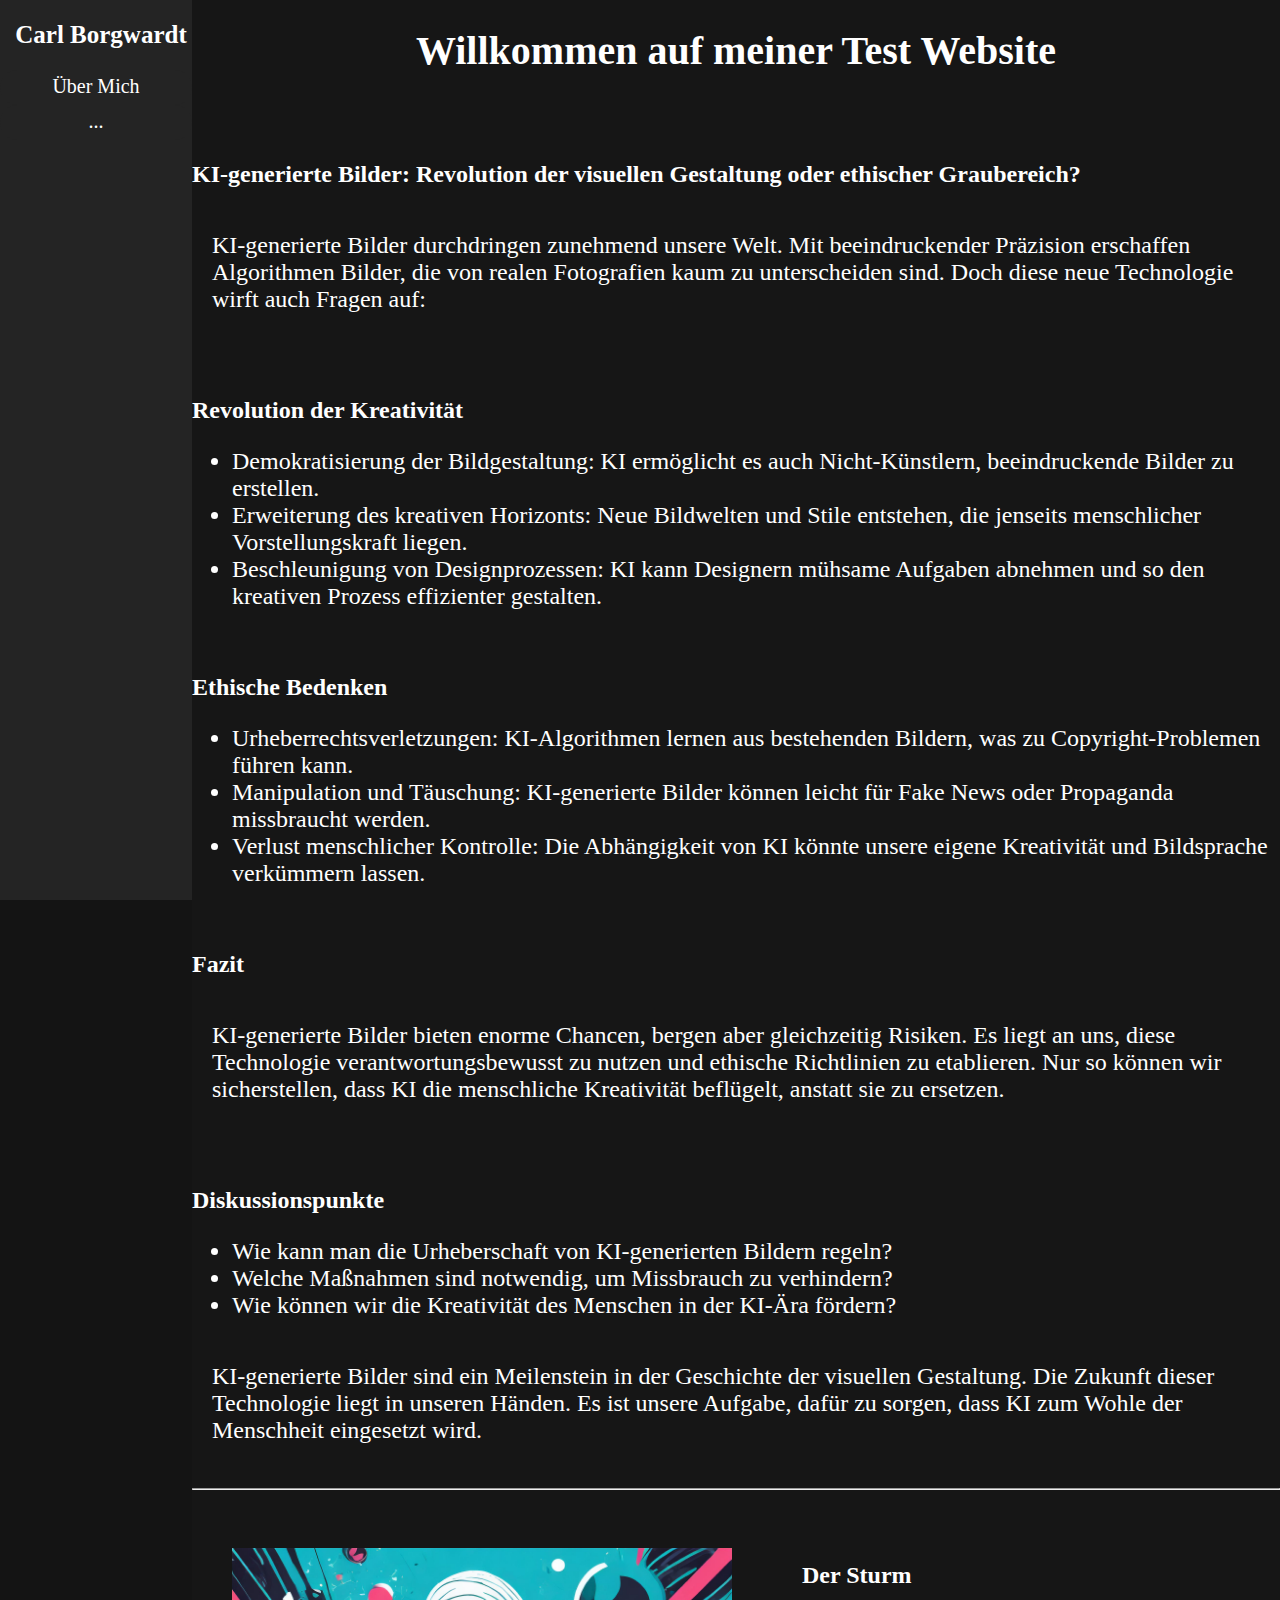
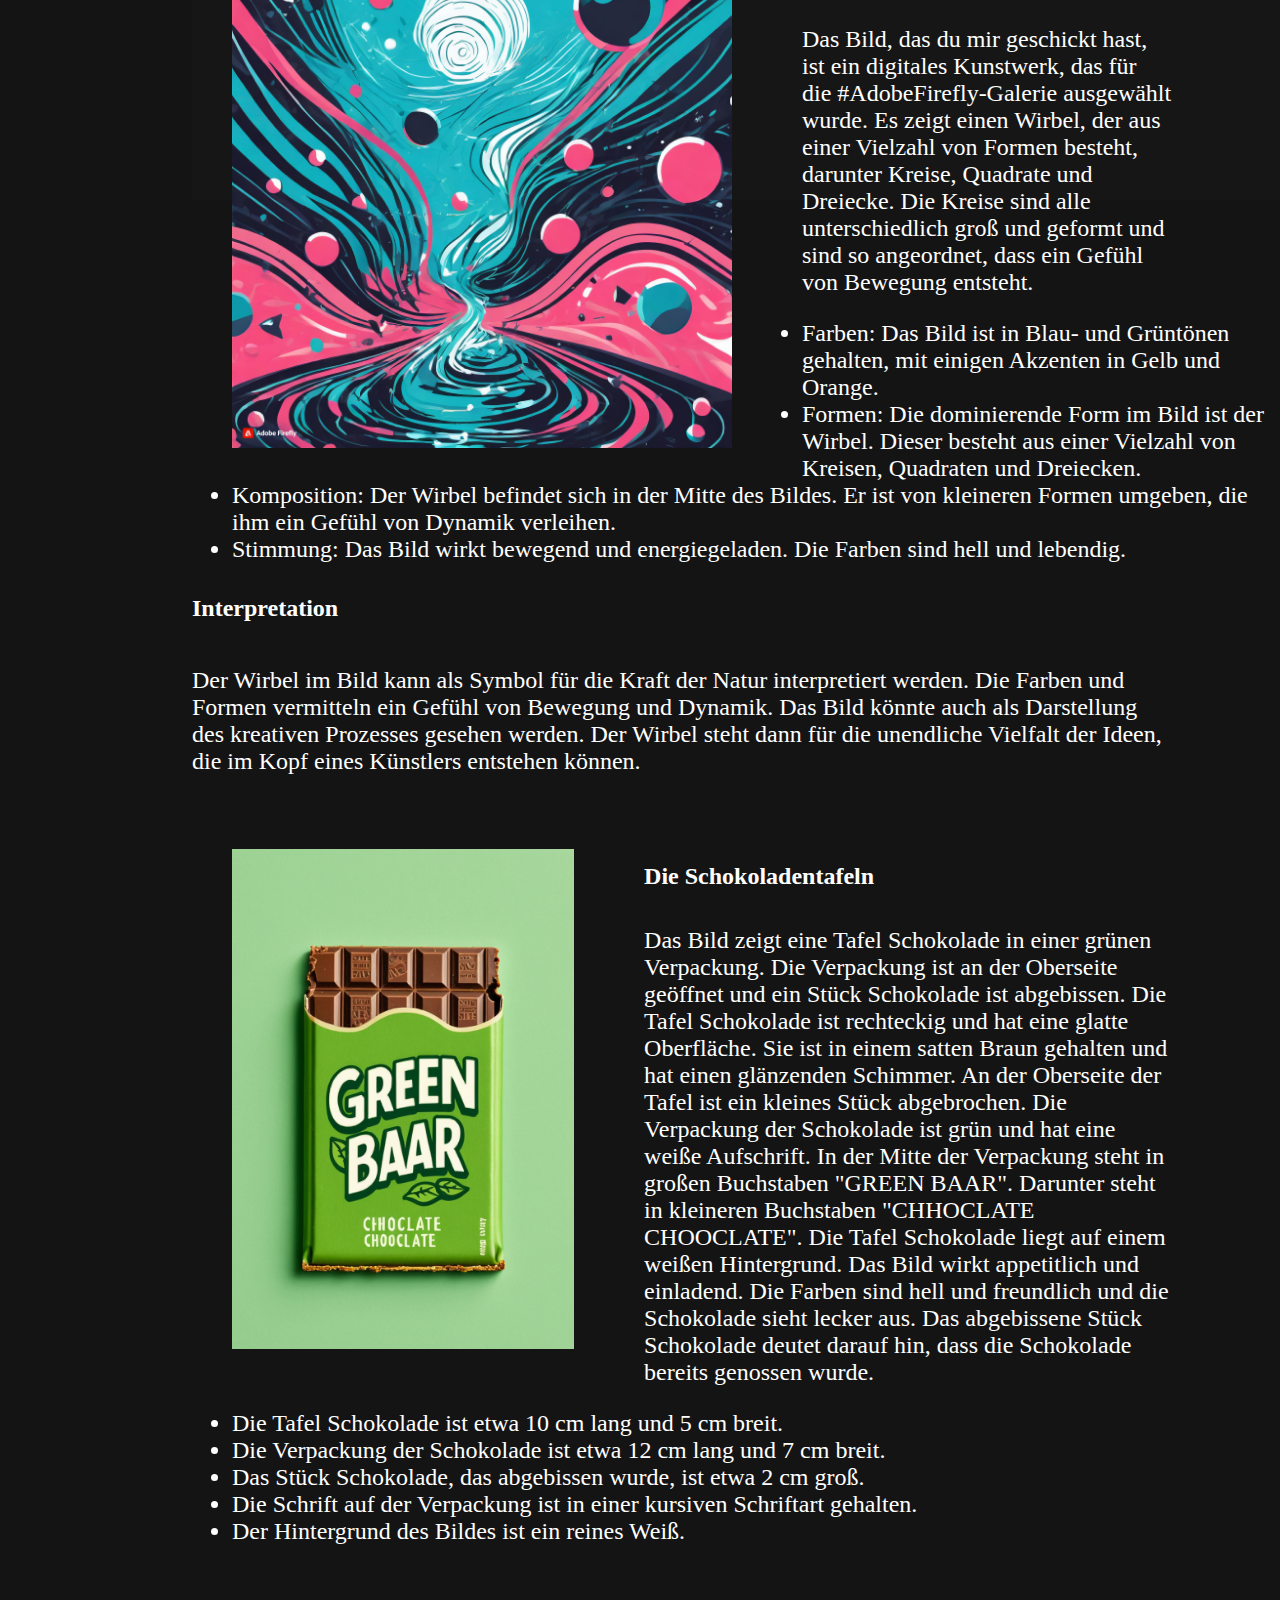
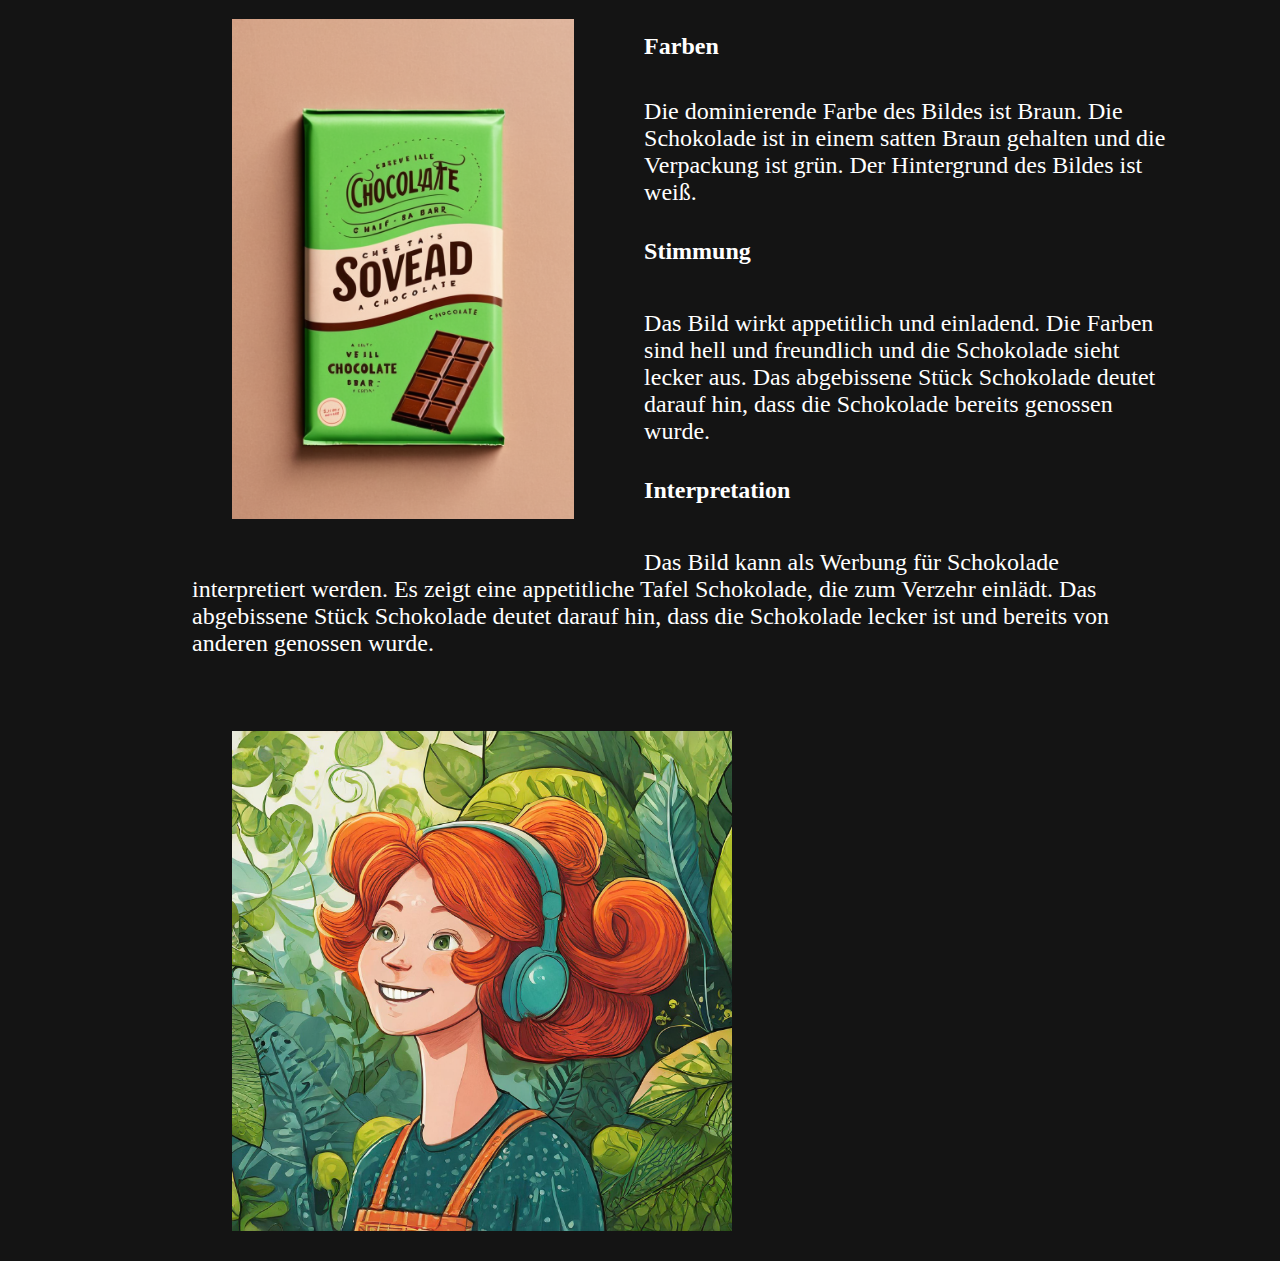
==== index.html @ fc2626b7 "Add files via upload" ====
<!DOCTYPE html>
<html lang="de">
  <head>
    <meta charset="utf-8" />
    <title>Unterricht Website</title>
    <meta name="description" content="Website zum ueben von HTML" />
    <link rel="stylesheet" href="style.css" />
  </head>
  <body>
    <div id="seitenbereichhitbox"></div>
    <div id="seitenbereich">
      <a href="index.html" style="text-decoration: none"
        ><h2>Carl Borgwardt</h2></a
      >
      <a href="uebermich/uebermich.html"><div id="button">Über Mich</div></a>
      <a href="uebermich/uebermich.html"><div id="button">...</div></a>
    </div>
    <div id="main">
      <h1 id="kopfzeile">Willkommen auf meiner Test Website</h1>
      <div>
        <h3>
          KI-generierte Bilder: Revolution der visuellen Gestaltung oder
          ethischer Graubereich?
        </h3>

        <p>
          KI-generierte Bilder durchdringen zunehmend unsere Welt. Mit
          beeindruckender Präzision erschaffen Algorithmen Bilder, die von
          realen Fotografien kaum zu unterscheiden sind. Doch diese neue
          Technologie wirft auch Fragen auf:
        </p>

        <h3>Revolution der Kreativität</h3>

        <ul>
          <li>
            Demokratisierung der Bildgestaltung: KI ermöglicht es auch
            Nicht-Künstlern, beeindruckende Bilder zu erstellen.
          </li>
          <li>
            Erweiterung des kreativen Horizonts: Neue Bildwelten und Stile
            entstehen, die jenseits menschlicher Vorstellungskraft liegen.
          </li>
          <li>
            Beschleunigung von Designprozessen: KI kann Designern mühsame
            Aufgaben abnehmen und so den kreativen Prozess effizienter
            gestalten.
          </li>
        </ul>

        <h3>Ethische Bedenken</h3>

        <ul>
          <li>
            Urheberrechtsverletzungen: KI-Algorithmen lernen aus bestehenden
            Bildern, was zu Copyright-Problemen führen kann.
          </li>
          <li>
            Manipulation und Täuschung: KI-generierte Bilder können leicht für
            Fake News oder Propaganda missbraucht werden.
          </li>
          <li>
            Verlust menschlicher Kontrolle: Die Abhängigkeit von KI könnte
            unsere eigene Kreativität und Bildsprache verkümmern lassen.
          </li>
        </ul>

        <h3>Fazit</h3>

        <p>
          KI-generierte Bilder bieten enorme Chancen, bergen aber gleichzeitig
          Risiken. Es liegt an uns, diese Technologie verantwortungsbewusst zu
          nutzen und ethische Richtlinien zu etablieren. Nur so können wir
          sicherstellen, dass KI die menschliche Kreativität beflügelt, anstatt
          sie zu ersetzen.
        </p>

        <h3>Diskussionspunkte</h3>

        <ul>
          <li>
            Wie kann man die Urheberschaft von KI-generierten Bildern regeln?
          </li>
          <li>Welche Maßnahmen sind notwendig, um Missbrauch zu verhindern?</li>
          <li>
            Wie können wir die Kreativität des Menschen in der KI-Ära fördern?
          </li>
        </ul>

        <p>
          KI-generierte Bilder sind ein Meilenstein in der Geschichte der
          visuellen Gestaltung. Die Zukunft dieser Technologie liegt in unseren
          Händen. Es ist unsere Aufgabe, dafür zu sorgen, dass KI zum Wohle der
          Menschheit eingesetzt wird.
        </p>
      </div>
      <hr />

      <div id="reihen">
        <div></div>

        <div>
          <a href="ai_sturm.jpg"
            ><img
              src="ai_sturm.jpg"
              alt="AI-Bild konnte nicht geladen werden :("
              title="AI1"
              id="Bild"
            />
          </a>
          <div>
            <h3>Der Sturm</h3>
            <p id="bilderbeschreibung">
              Das Bild, das du mir geschickt hast, ist ein digitales Kunstwerk,
              das für die &num;AdobeFirefly-Galerie ausgewählt wurde. Es zeigt
              einen Wirbel, der aus einer Vielzahl von Formen besteht, darunter
              Kreise, Quadrate und Dreiecke. Die Kreise sind alle
              unterschiedlich groß und geformt und sind so angeordnet, dass ein
              Gefühl von Bewegung entsteht.
            </p>
            <ul>
              <li>
                Farben: Das Bild ist in Blau- und Grüntönen gehalten, mit
                einigen Akzenten in Gelb und Orange.
              </li>
              <li>
                Formen: Die dominierende Form im Bild ist der Wirbel. Dieser
                besteht aus einer Vielzahl von Kreisen, Quadraten und Dreiecken.
              </li>
              <li>
                Komposition: Der Wirbel befindet sich in der Mitte des Bildes.
                Er ist von kleineren Formen umgeben, die ihm ein Gefühl von
                Dynamik verleihen.
              </li>
              <li>
                Stimmung: Das Bild wirkt bewegend und energiegeladen. Die Farben
                sind hell und lebendig.
              </li>
            </ul>
            <h4>Interpretation</h4>
            <p id="bilderbeschreibung">
              Der Wirbel im Bild kann als Symbol für die Kraft der Natur
              interpretiert werden. Die Farben und Formen vermitteln ein Gefühl
              von Bewegung und Dynamik. Das Bild könnte auch als Darstellung des
              kreativen Prozesses gesehen werden. Der Wirbel steht dann für die
              unendliche Vielfalt der Ideen, die im Kopf eines Künstlers
              entstehen können.
            </p>
          </div>
        </div>

        <div>
          <a href="ai_schokolade.png"
            ><img
              src="ai_schokolade.png"
              alt="AI-Bild konnte nicht geladen werden :("
              title="AI1"
              id="Bild"
              style="top: 680px"
            />
          </a>
          <div>
            <h3>Die Schokoladentafeln</h3>
            <p id="bilderbeschreibung">
              Das Bild zeigt eine Tafel Schokolade in einer grünen Verpackung.
              Die Verpackung ist an der Oberseite geöffnet und ein Stück
              Schokolade ist abgebissen. Die Tafel Schokolade ist rechteckig und
              hat eine glatte Oberfläche. Sie ist in einem satten Braun gehalten
              und hat einen glänzenden Schimmer. An der Oberseite der Tafel ist
              ein kleines Stück abgebrochen. Die Verpackung der Schokolade ist
              grün und hat eine weiße Aufschrift. In der Mitte der Verpackung
              steht in großen Buchstaben "GREEN BAAR". Darunter steht in
              kleineren Buchstaben "CHHOCLATE CHOOCLATE". Die Tafel Schokolade
              liegt auf einem weißen Hintergrund. Das Bild wirkt appetitlich und
              einladend. Die Farben sind hell und freundlich und die Schokolade
              sieht lecker aus. Das abgebissene Stück Schokolade deutet darauf
              hin, dass die Schokolade bereits genossen wurde.
            </p>
            <ul>
              <li>Die Tafel Schokolade ist etwa 10 cm lang und 5 cm breit.</li>
              <li>
                Die Verpackung der Schokolade ist etwa 12 cm lang und 7 cm
                breit.
              </li>
              <li>
                Das Stück Schokolade, das abgebissen wurde, ist etwa 2 cm groß.
              </li>
              <li>
                Die Schrift auf der Verpackung ist in einer kursiven Schriftart
                gehalten.
              </li>
              <li>Der Hintergrund des Bildes ist ein reines Weiß.</li>
            </ul>
          </div>
        </div>

        <div>
          <a href="ai_schokolade2.png"
            ><img
              src="ai_schokolade2.png"
              alt="AI-Bild konnte nicht geladen werden :("
              title="AI1"
              id="Bild"
              style="top: 680px"
            />
          </a>
          <div>
            <h3>Farben</h3>

            <p id="bilderbeschreibung">
              Die dominierende Farbe des Bildes ist Braun. Die Schokolade ist in
              einem satten Braun gehalten und die Verpackung ist grün. Der
              Hintergrund des Bildes ist weiß.
            </p>

            <h4>Stimmung</h4>

            <p id="bilderbeschreibung">
              Das Bild wirkt appetitlich und einladend. Die Farben sind hell und
              freundlich und die Schokolade sieht lecker aus. Das abgebissene
              Stück Schokolade deutet darauf hin, dass die Schokolade bereits
              genossen wurde.
            </p>

            <h4>Interpretation</h4>

            <p id="bilderbeschreibung">
              Das Bild kann als Werbung für Schokolade interpretiert werden. Es
              zeigt eine appetitliche Tafel Schokolade, die zum Verzehr einlädt.
              Das abgebissene Stück Schokolade deutet darauf hin, dass die
              Schokolade lecker ist und bereits von anderen genossen wurde.
            </p>
          </div>
        </div>
        <div>
          <a href="ai_frau.jpg"
            ><img
              src="ai_frau.jpg"
              alt="AI-Bild konnte nicht geladen werden :("
              title="AI1"
              id="Bild"
              style="top: 680px"
            />
          </a>
        </div>
      </div>
    </div>
  </body>
</html>
---- style.css ----
body {
  background-color: rgb(20, 20, 20);
  min-height: 100%;
  padding: 0;
  margin: 0;
}

#main {
  float: left;
  width: 85%;
  height: 200vh;
  background-color: #161616;
}

#reihen {
  display: grid;
}

#seitenbereich {
  float: left;
  width: 15%;
  min-width: auto;
  min-height: 100%;
  height: 100vh;
  background-color: #242424;
  top: 0;
  left: 0;
  text-align: center;
  color: #fff;
  position: fixed;
}

#seitenbereichhitbox {
  float: left;
  width: 15%;
  min-width: auto;
  min-height: 100%;
  height: 100vh;
  background-color: #242424;
  top: 0;
  left: 0;
  text-align: center;
  color: #fff;
}

#kopfzeile {
  color: #ffffff;
  font-size: 40px;
  font-weight: bold;
  text-align: center;
  padding: 0px 0px 20px 0px;
}
h2 {
  color: #ffffff;
  font-size: 25px;
  text-align: center;
  padding: 0px 0px 0px 10px;
}

p {
  color: #ffffff;
  font-size: 18pt;
  padding: 20px;
}

a {
  color: #ffffff;
  font-size: 20px;
  width: 20px;
  height: 20px;
  text-align: center;
  text-decoration: none;
}
#button {
  background-color: #242424;
  border-radius: 20px;
  height: 30px;
  min-width: auto;
  max-width: 300px;
  margin: auto;
  padding: 5px 0px 0px 0px;
  vertical-align: middle;
}
#button:hover {
  transition: 100ms;
  background-color: #353535;
}

#Bild {
  height: 500px;
  float: left;
  right: 0px;
  padding: 50px 70px 30px 40px;
}

#bilderbeschreibung {
  color: #ffffff;
  font-size: 18pt;
  padding: 10pt 10% 0 0;
}

ul {
  color: #ffffff;
  font-size: 18pt;
}

h3 {
  text-align: left;
  padding: 40px 0 0 0;
  color: #ffffff;
  font-size: 18pt;
}

h4 {
  text-align: left;
  padding: 0 0 0 0;
  color: #ffffff;
  font-size: 18pt;
}
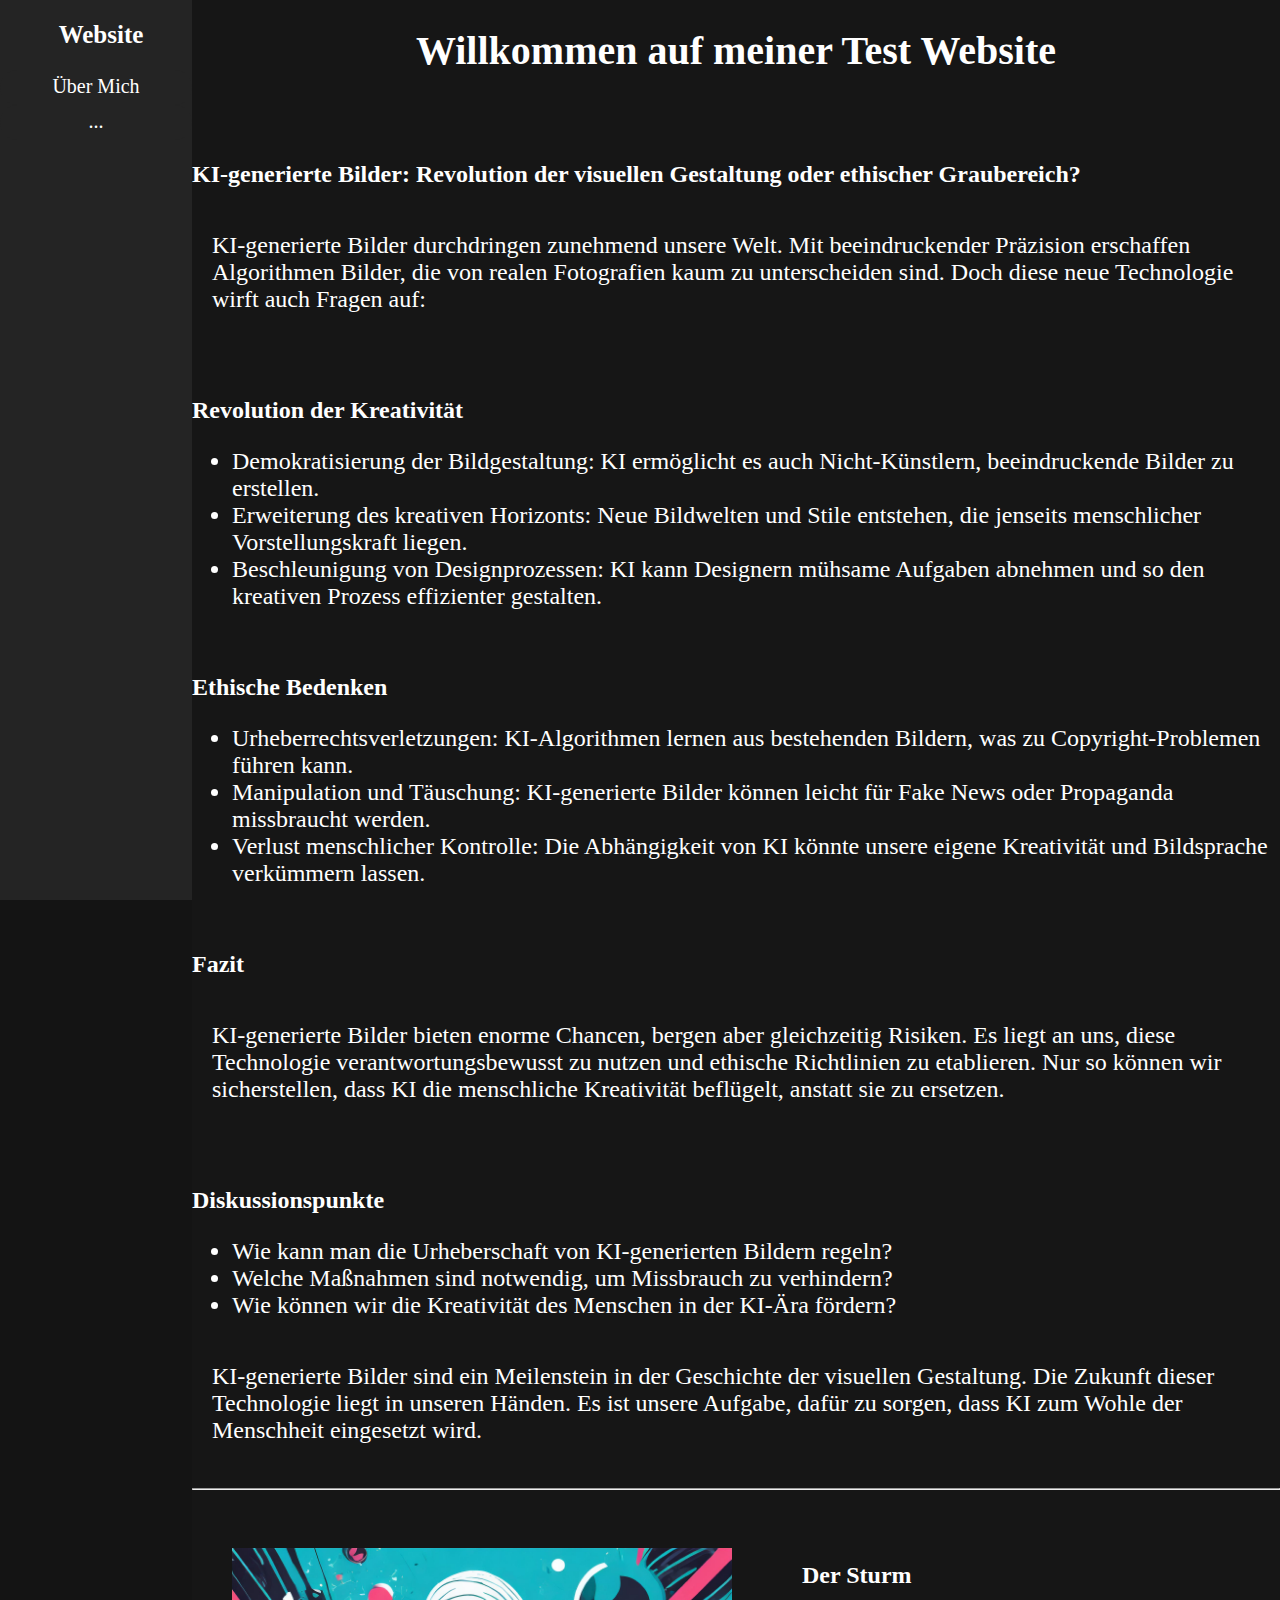
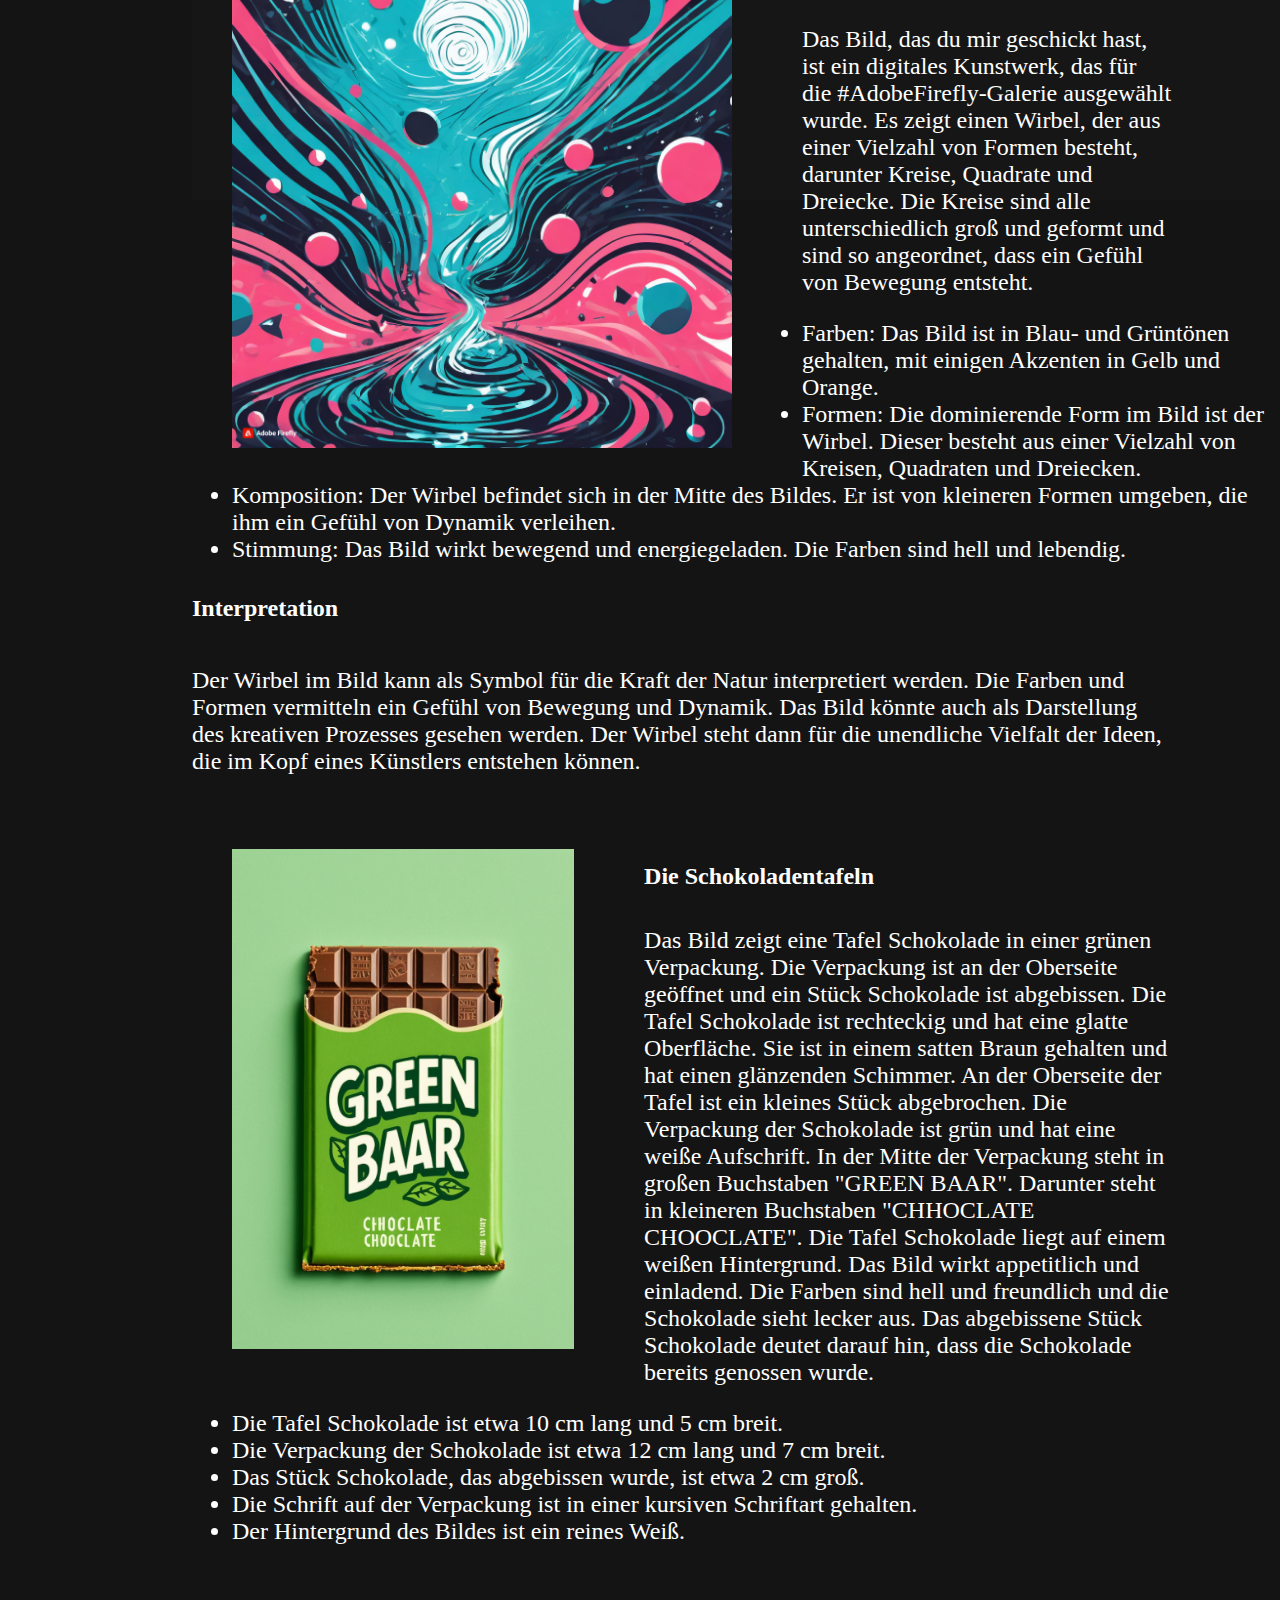
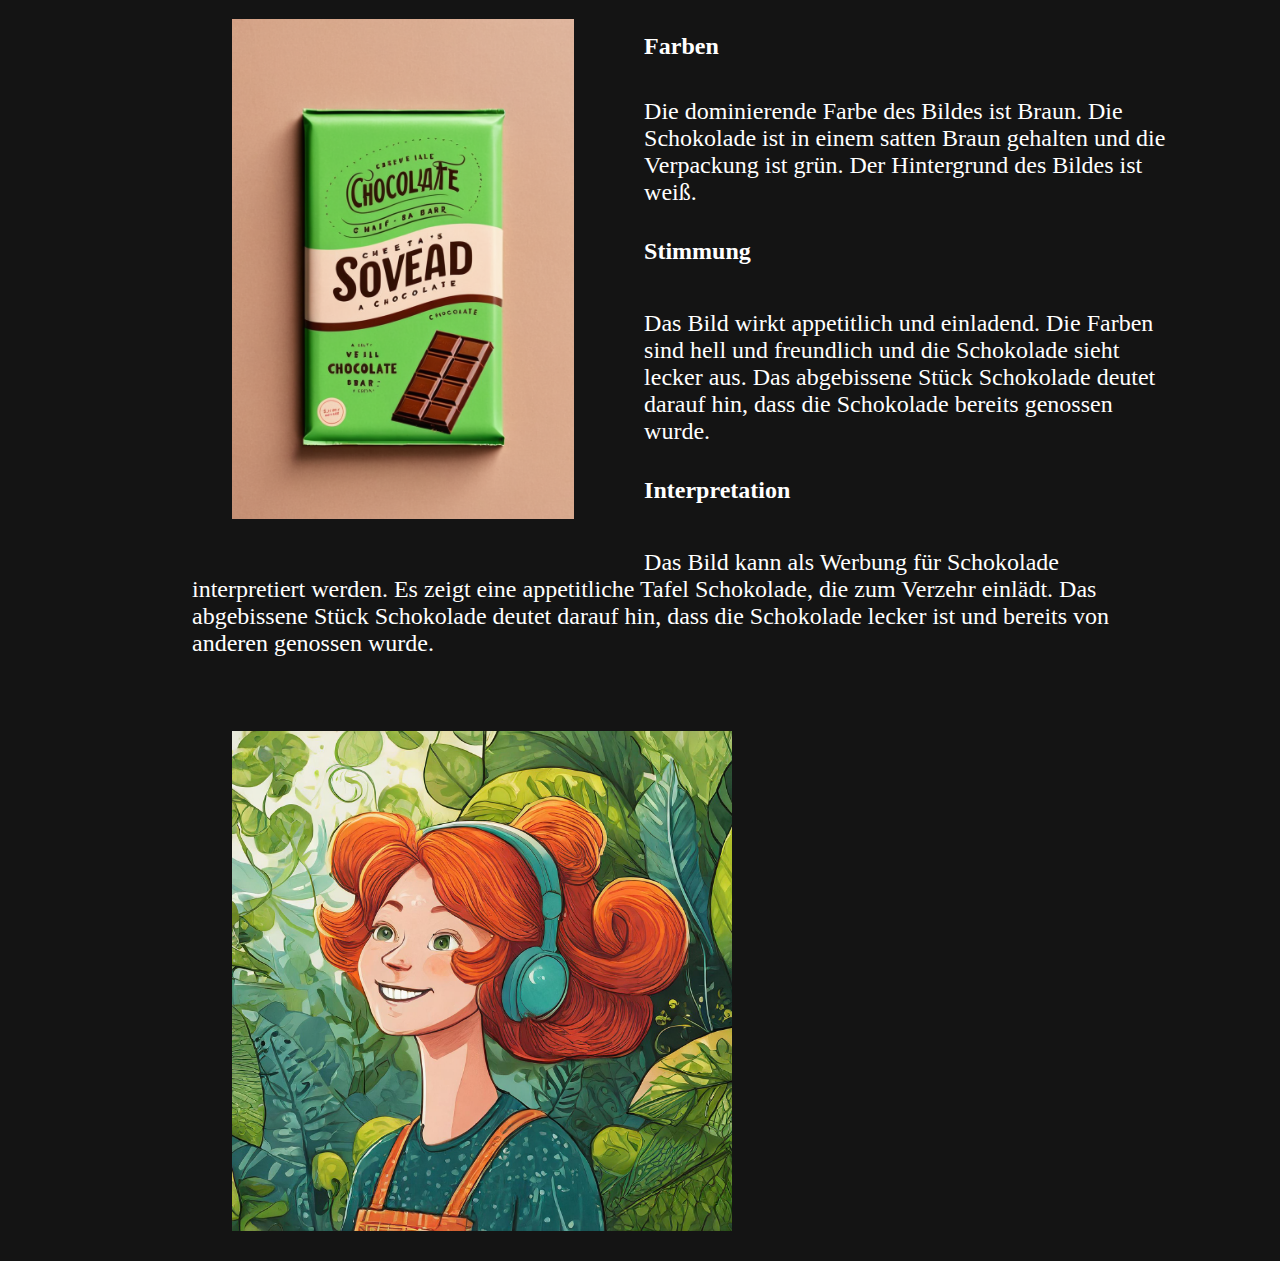
==== commit d117ff04: "Update index.html" ====
--- a/index.html
+++ b/index.html
@@ -10,7 +10,7 @@
     <div id="seitenbereichhitbox"></div>
     <div id="seitenbereich">
       <a href="index.html" style="text-decoration: none"
-        ><h2>Carl Borgwardt</h2></a
+        ><h2>Website</h2></a
       >
       <a href="uebermich/uebermich.html"><div id="button">Über Mich</div></a>
       <a href="uebermich/uebermich.html"><div id="button">...</div></a>
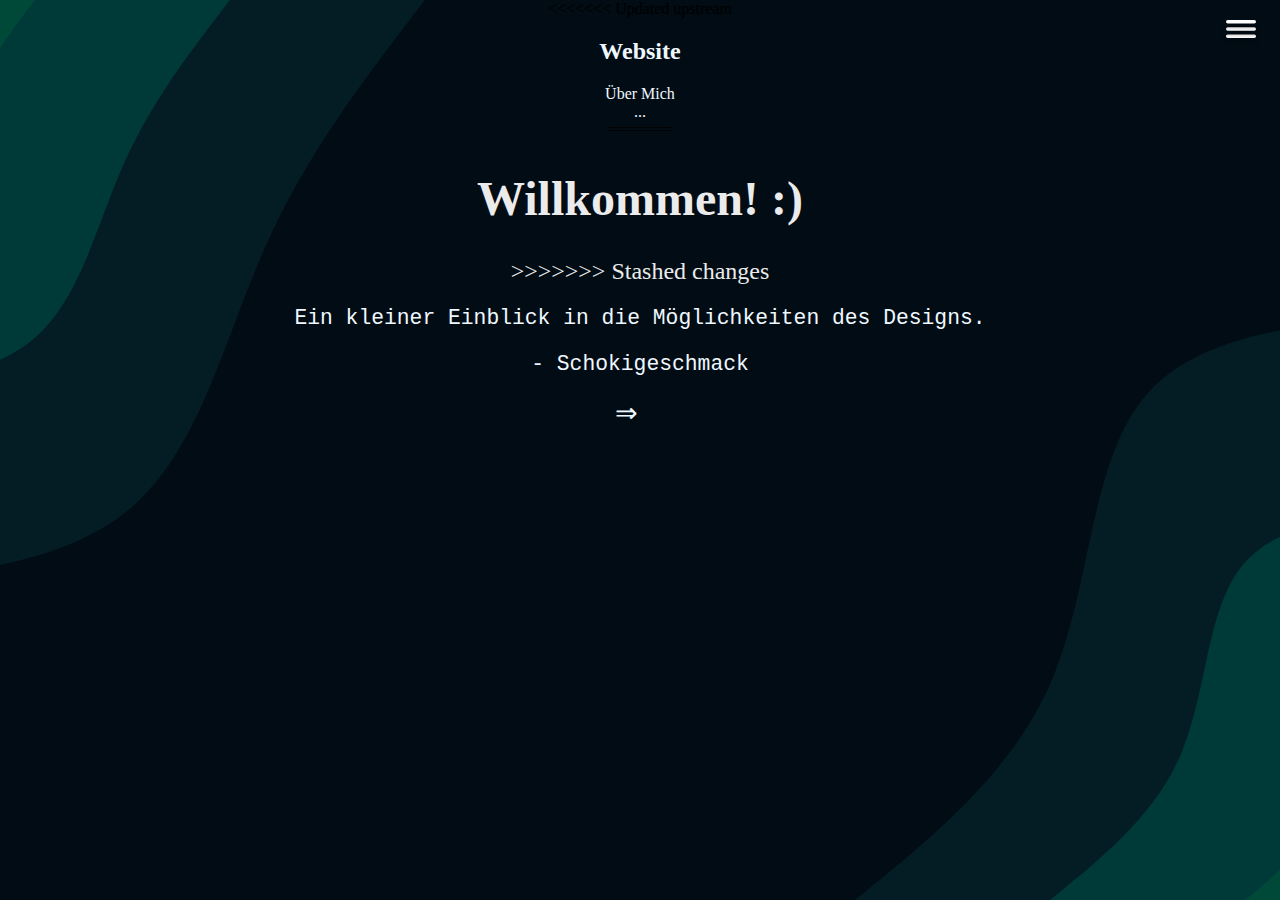
==== commit 8ab60822: "neu, neu, neu!" ====
--- a/index.html
+++ b/index.html
@@ -1,11 +1,13 @@
 <!DOCTYPE html>
 <html lang="de">
   <head>
-    <meta charset="utf-8" />
-    <title>Unterricht Website</title>
-    <meta name="description" content="Website zum ueben von HTML" />
+    <meta charset="UTF-8" />
+    <meta name="viewport" content="width=device-width, initial-scale=1.0" />
+    <title>Willkommen - Startseite</title>
     <link rel="stylesheet" href="style.css" />
+    <script src="aspectratio.js"></script>
   </head>
+<<<<<<< Updated upstream
   <body>
     <div id="seitenbereichhitbox"></div>
     <div id="seitenbereich">
@@ -14,236 +16,21 @@
       >
       <a href="uebermich/uebermich.html"><div id="button">Über Mich</div></a>
       <a href="uebermich/uebermich.html"><div id="button">...</div></a>
+=======
+  <body class="spacer layer1">
+    <div style="height: 25%"></div>
+
+    <div class="headline" id="skeleton">
+      <h1>Willkommen! &#058;&#041;</h1>
+>>>>>>> Stashed changes
     </div>
-    <div id="main">
-      <h1 id="kopfzeile">Willkommen auf meiner Test Website</h1>
-      <div>
-        <h3>
-          KI-generierte Bilder: Revolution der visuellen Gestaltung oder
-          ethischer Graubereich?
-        </h3>
-
-        <p>
-          KI-generierte Bilder durchdringen zunehmend unsere Welt. Mit
-          beeindruckender Präzision erschaffen Algorithmen Bilder, die von
-          realen Fotografien kaum zu unterscheiden sind. Doch diese neue
-          Technologie wirft auch Fragen auf:
-        </p>
-
-        <h3>Revolution der Kreativität</h3>
-
-        <ul>
-          <li>
-            Demokratisierung der Bildgestaltung: KI ermöglicht es auch
-            Nicht-Künstlern, beeindruckende Bilder zu erstellen.
-          </li>
-          <li>
-            Erweiterung des kreativen Horizonts: Neue Bildwelten und Stile
-            entstehen, die jenseits menschlicher Vorstellungskraft liegen.
-          </li>
-          <li>
-            Beschleunigung von Designprozessen: KI kann Designern mühsame
-            Aufgaben abnehmen und so den kreativen Prozess effizienter
-            gestalten.
-          </li>
-        </ul>
-
-        <h3>Ethische Bedenken</h3>
-
-        <ul>
-          <li>
-            Urheberrechtsverletzungen: KI-Algorithmen lernen aus bestehenden
-            Bildern, was zu Copyright-Problemen führen kann.
-          </li>
-          <li>
-            Manipulation und Täuschung: KI-generierte Bilder können leicht für
-            Fake News oder Propaganda missbraucht werden.
-          </li>
-          <li>
-            Verlust menschlicher Kontrolle: Die Abhängigkeit von KI könnte
-            unsere eigene Kreativität und Bildsprache verkümmern lassen.
-          </li>
-        </ul>
-
-        <h3>Fazit</h3>
-
-        <p>
-          KI-generierte Bilder bieten enorme Chancen, bergen aber gleichzeitig
-          Risiken. Es liegt an uns, diese Technologie verantwortungsbewusst zu
-          nutzen und ethische Richtlinien zu etablieren. Nur so können wir
-          sicherstellen, dass KI die menschliche Kreativität beflügelt, anstatt
-          sie zu ersetzen.
-        </p>
-
-        <h3>Diskussionspunkte</h3>
-
-        <ul>
-          <li>
-            Wie kann man die Urheberschaft von KI-generierten Bildern regeln?
-          </li>
-          <li>Welche Maßnahmen sind notwendig, um Missbrauch zu verhindern?</li>
-          <li>
-            Wie können wir die Kreativität des Menschen in der KI-Ära fördern?
-          </li>
-        </ul>
-
-        <p>
-          KI-generierte Bilder sind ein Meilenstein in der Geschichte der
-          visuellen Gestaltung. Die Zukunft dieser Technologie liegt in unseren
-          Händen. Es ist unsere Aufgabe, dafür zu sorgen, dass KI zum Wohle der
-          Menschheit eingesetzt wird.
-        </p>
-      </div>
-      <hr />
-
-      <div id="reihen">
-        <div></div>
-
-        <div>
-          <a href="ai_sturm.jpg"
-            ><img
-              src="ai_sturm.jpg"
-              alt="AI-Bild konnte nicht geladen werden :("
-              title="AI1"
-              id="Bild"
-            />
-          </a>
-          <div>
-            <h3>Der Sturm</h3>
-            <p id="bilderbeschreibung">
-              Das Bild, das du mir geschickt hast, ist ein digitales Kunstwerk,
-              das für die &num;AdobeFirefly-Galerie ausgewählt wurde. Es zeigt
-              einen Wirbel, der aus einer Vielzahl von Formen besteht, darunter
-              Kreise, Quadrate und Dreiecke. Die Kreise sind alle
-              unterschiedlich groß und geformt und sind so angeordnet, dass ein
-              Gefühl von Bewegung entsteht.
-            </p>
-            <ul>
-              <li>
-                Farben: Das Bild ist in Blau- und Grüntönen gehalten, mit
-                einigen Akzenten in Gelb und Orange.
-              </li>
-              <li>
-                Formen: Die dominierende Form im Bild ist der Wirbel. Dieser
-                besteht aus einer Vielzahl von Kreisen, Quadraten und Dreiecken.
-              </li>
-              <li>
-                Komposition: Der Wirbel befindet sich in der Mitte des Bildes.
-                Er ist von kleineren Formen umgeben, die ihm ein Gefühl von
-                Dynamik verleihen.
-              </li>
-              <li>
-                Stimmung: Das Bild wirkt bewegend und energiegeladen. Die Farben
-                sind hell und lebendig.
-              </li>
-            </ul>
-            <h4>Interpretation</h4>
-            <p id="bilderbeschreibung">
-              Der Wirbel im Bild kann als Symbol für die Kraft der Natur
-              interpretiert werden. Die Farben und Formen vermitteln ein Gefühl
-              von Bewegung und Dynamik. Das Bild könnte auch als Darstellung des
-              kreativen Prozesses gesehen werden. Der Wirbel steht dann für die
-              unendliche Vielfalt der Ideen, die im Kopf eines Künstlers
-              entstehen können.
-            </p>
-          </div>
-        </div>
-
-        <div>
-          <a href="ai_schokolade.png"
-            ><img
-              src="ai_schokolade.png"
-              alt="AI-Bild konnte nicht geladen werden :("
-              title="AI1"
-              id="Bild"
-              style="top: 680px"
-            />
-          </a>
-          <div>
-            <h3>Die Schokoladentafeln</h3>
-            <p id="bilderbeschreibung">
-              Das Bild zeigt eine Tafel Schokolade in einer grünen Verpackung.
-              Die Verpackung ist an der Oberseite geöffnet und ein Stück
-              Schokolade ist abgebissen. Die Tafel Schokolade ist rechteckig und
-              hat eine glatte Oberfläche. Sie ist in einem satten Braun gehalten
-              und hat einen glänzenden Schimmer. An der Oberseite der Tafel ist
-              ein kleines Stück abgebrochen. Die Verpackung der Schokolade ist
-              grün und hat eine weiße Aufschrift. In der Mitte der Verpackung
-              steht in großen Buchstaben "GREEN BAAR". Darunter steht in
-              kleineren Buchstaben "CHHOCLATE CHOOCLATE". Die Tafel Schokolade
-              liegt auf einem weißen Hintergrund. Das Bild wirkt appetitlich und
-              einladend. Die Farben sind hell und freundlich und die Schokolade
-              sieht lecker aus. Das abgebissene Stück Schokolade deutet darauf
-              hin, dass die Schokolade bereits genossen wurde.
-            </p>
-            <ul>
-              <li>Die Tafel Schokolade ist etwa 10 cm lang und 5 cm breit.</li>
-              <li>
-                Die Verpackung der Schokolade ist etwa 12 cm lang und 7 cm
-                breit.
-              </li>
-              <li>
-                Das Stück Schokolade, das abgebissen wurde, ist etwa 2 cm groß.
-              </li>
-              <li>
-                Die Schrift auf der Verpackung ist in einer kursiven Schriftart
-                gehalten.
-              </li>
-              <li>Der Hintergrund des Bildes ist ein reines Weiß.</li>
-            </ul>
-          </div>
-        </div>
-
-        <div>
-          <a href="ai_schokolade2.png"
-            ><img
-              src="ai_schokolade2.png"
-              alt="AI-Bild konnte nicht geladen werden :("
-              title="AI1"
-              id="Bild"
-              style="top: 680px"
-            />
-          </a>
-          <div>
-            <h3>Farben</h3>
-
-            <p id="bilderbeschreibung">
-              Die dominierende Farbe des Bildes ist Braun. Die Schokolade ist in
-              einem satten Braun gehalten und die Verpackung ist grün. Der
-              Hintergrund des Bildes ist weiß.
-            </p>
-
-            <h4>Stimmung</h4>
-
-            <p id="bilderbeschreibung">
-              Das Bild wirkt appetitlich und einladend. Die Farben sind hell und
-              freundlich und die Schokolade sieht lecker aus. Das abgebissene
-              Stück Schokolade deutet darauf hin, dass die Schokolade bereits
-              genossen wurde.
-            </p>
-
-            <h4>Interpretation</h4>
-
-            <p id="bilderbeschreibung">
-              Das Bild kann als Werbung für Schokolade interpretiert werden. Es
-              zeigt eine appetitliche Tafel Schokolade, die zum Verzehr einlädt.
-              Das abgebissene Stück Schokolade deutet darauf hin, dass die
-              Schokolade lecker ist und bereits von anderen genossen wurde.
-            </p>
-          </div>
-        </div>
-        <div>
-          <a href="ai_frau.jpg"
-            ><img
-              src="ai_frau.jpg"
-              alt="AI-Bild konnte nicht geladen werden :("
-              title="AI1"
-              id="Bild"
-              style="top: 680px"
-            />
-          </a>
-        </div>
-      </div>
+    <div id="skeleton" class="unter">
+      <p id="unterschrift">
+        Ein kleiner Einblick in die M&ouml;glichkeiten des Designs.
+      </p>
+      <p id="unterschrift">- Schokigeschmack</p>
     </div>
+    <div id="mainbutton"><a id="skeleton" href="main.html">&#8658;</a></div>
+    <img src="lines.svg" class="navigation_lines" />
   </body>
 </html>
--- a/style.css
+++ b/style.css
@@ -1,119 +1,78 @@
 body {
-  background-color: rgb(20, 20, 20);
-  min-height: 100%;
+  background-color: #001222;
+  margin: 0;
   padding: 0;
-  margin: 0;
+  text-align: center;
+  height: 100vh;
+}
+.spacer {
+  width: 100%;
+  overflow: hidden;
+  background-repeat: no-repeat;
+  background-position: center;
+  background-size: cover;
+}
+.layer1 {
+  background-image: url("background_corners.svg");
+}
+.navigation_lines {
+  position: fixed;
+  top: 20px;
+  right: 20px;
+  cursor: pointer;
 }
 
-#main {
-  float: left;
-  width: 85%;
-  height: 200vh;
-  background-color: #161616;
+.headline {
+  color: rgb(235, 235, 235);
+  font-size: 18pt;
+  text-align: center;
+  justify-content: center;
+
+  top: 30%;
+  width: 100%;
 }
-
-#reihen {
-  display: grid;
+.unter {
+  color: rgb(235, 235, 235);
+  font-size: 18pt;
+  text-align: center;
+  justify-content: center;
+  top: 40%;
+  width: 100%;
 }
-
-#seitenbereich {
-  float: left;
-  width: 15%;
-  min-width: auto;
-  min-height: 100%;
-  height: 100vh;
-  background-color: #242424;
-  top: 0;
-  left: 0;
+#unterschrift {
+  font-size: 16pt;
+  color: aliceblue;
   text-align: center;
-  color: #fff;
-  position: fixed;
+  font-family: "Courier New", Courier, monospace;
+  padding: auto;
 }
-
-#seitenbereichhitbox {
-  float: left;
-  width: 15%;
-  min-width: auto;
-  min-height: 100%;
-  height: 100vh;
-  background-color: #242424;
-  top: 0;
-  left: 0;
-  text-align: center;
-  color: #fff;
+#skeleton {
+  animation: fadeInUp 1s;
 }
-
-#kopfzeile {
-  color: #ffffff;
-  font-size: 40px;
-  font-weight: bold;
-  text-align: center;
-  padding: 0px 0px 20px 0px;
+@keyframes fadeInUp {
+  from {
+    opacity: 0;
+    transform: translateY(-50%);
+  }
+  to {
+    opacity: 1;
+    transform: translateY(0);
+  }
 }
-h2 {
-  color: #ffffff;
-  font-size: 25px;
-  text-align: center;
-  padding: 0px 0px 0px 10px;
+#mainbutton {
+  height: 30px;
+  width: 50px;
+  text-align: left;
+  margin: 0 auto;
+  font-size: 20pt;
+  color: aliceblue;
 }
-
-p {
-  color: #ffffff;
-  font-size: 18pt;
-  padding: 20px;
+#mainbutton:hover {
+  transition: all 1s ease;
+  cursor: pointer;
+  scale: 1.5;
 }
-
 a {
-  color: #ffffff;
-  font-size: 20px;
-  width: 20px;
-  height: 20px;
-  text-align: center;
   text-decoration: none;
+  color: aliceblue;
 }
-#button {
-  background-color: #242424;
-  border-radius: 20px;
-  height: 30px;
-  min-width: auto;
-  max-width: 300px;
-  margin: auto;
-  padding: 5px 0px 0px 0px;
-  vertical-align: middle;
-}
-#button:hover {
-  transition: 100ms;
-  background-color: #353535;
-}
-
-#Bild {
-  height: 500px;
-  float: left;
-  right: 0px;
-  padding: 50px 70px 30px 40px;
-}
-
-#bilderbeschreibung {
-  color: #ffffff;
-  font-size: 18pt;
-  padding: 10pt 10% 0 0;
-}
-
-ul {
-  color: #ffffff;
-  font-size: 18pt;
-}
-
-h3 {
-  text-align: left;
-  padding: 40px 0 0 0;
-  color: #ffffff;
-  font-size: 18pt;
-}
-
-h4 {
-  text-align: left;
-  padding: 0 0 0 0;
-  color: #ffffff;
-  font-size: 18pt;
-}
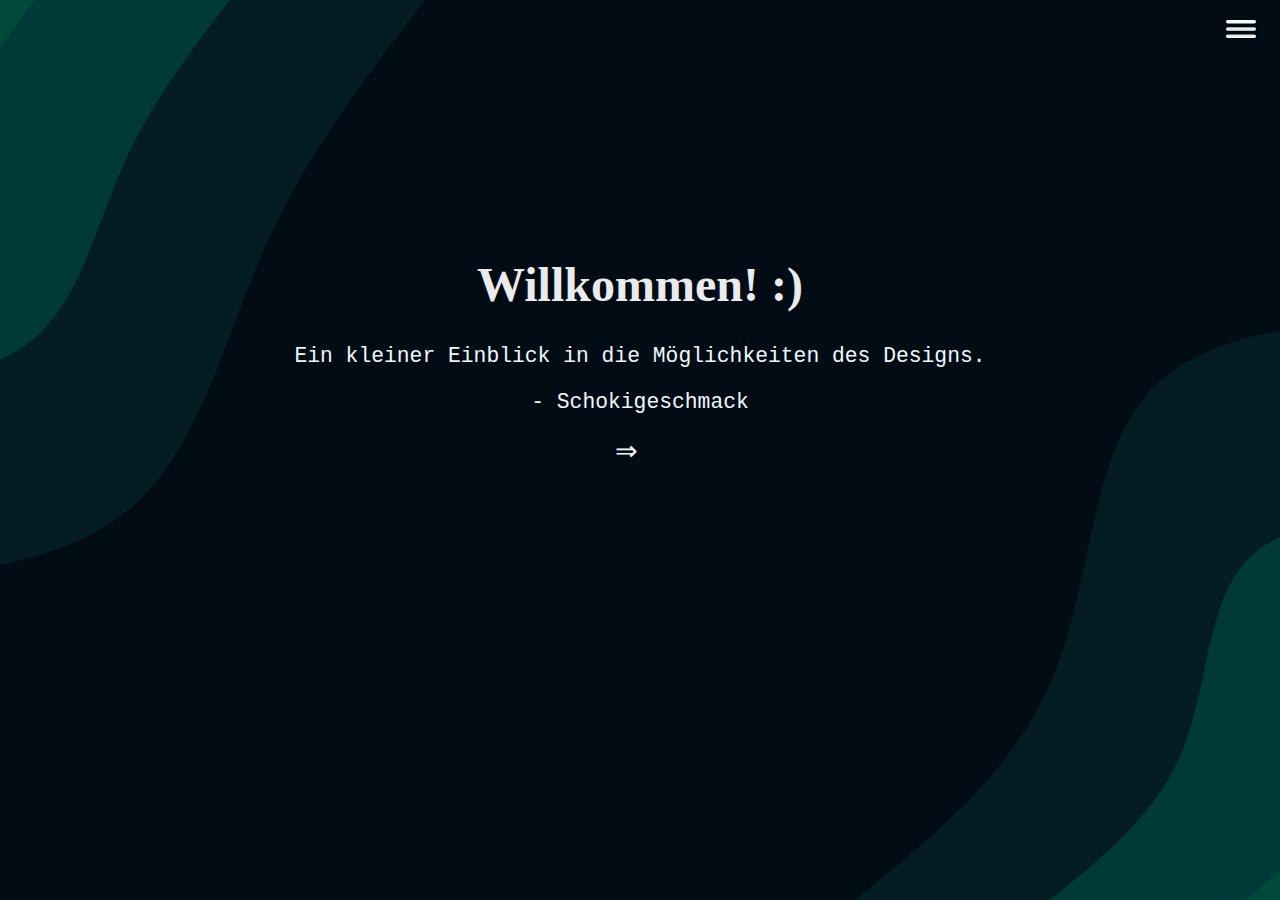
==== commit 07faef9d: "Update index.html" ====
--- a/index.html
+++ b/index.html
@@ -7,22 +7,11 @@
     <link rel="stylesheet" href="style.css" />
     <script src="aspectratio.js"></script>
   </head>
-<<<<<<< Updated upstream
-  <body>
-    <div id="seitenbereichhitbox"></div>
-    <div id="seitenbereich">
-      <a href="index.html" style="text-decoration: none"
-        ><h2>Website</h2></a
-      >
-      <a href="uebermich/uebermich.html"><div id="button">Über Mich</div></a>
-      <a href="uebermich/uebermich.html"><div id="button">...</div></a>
-=======
   <body class="spacer layer1">
     <div style="height: 25%"></div>
 
     <div class="headline" id="skeleton">
       <h1>Willkommen! &#058;&#041;</h1>
->>>>>>> Stashed changes
     </div>
     <div id="skeleton" class="unter">
       <p id="unterschrift">
